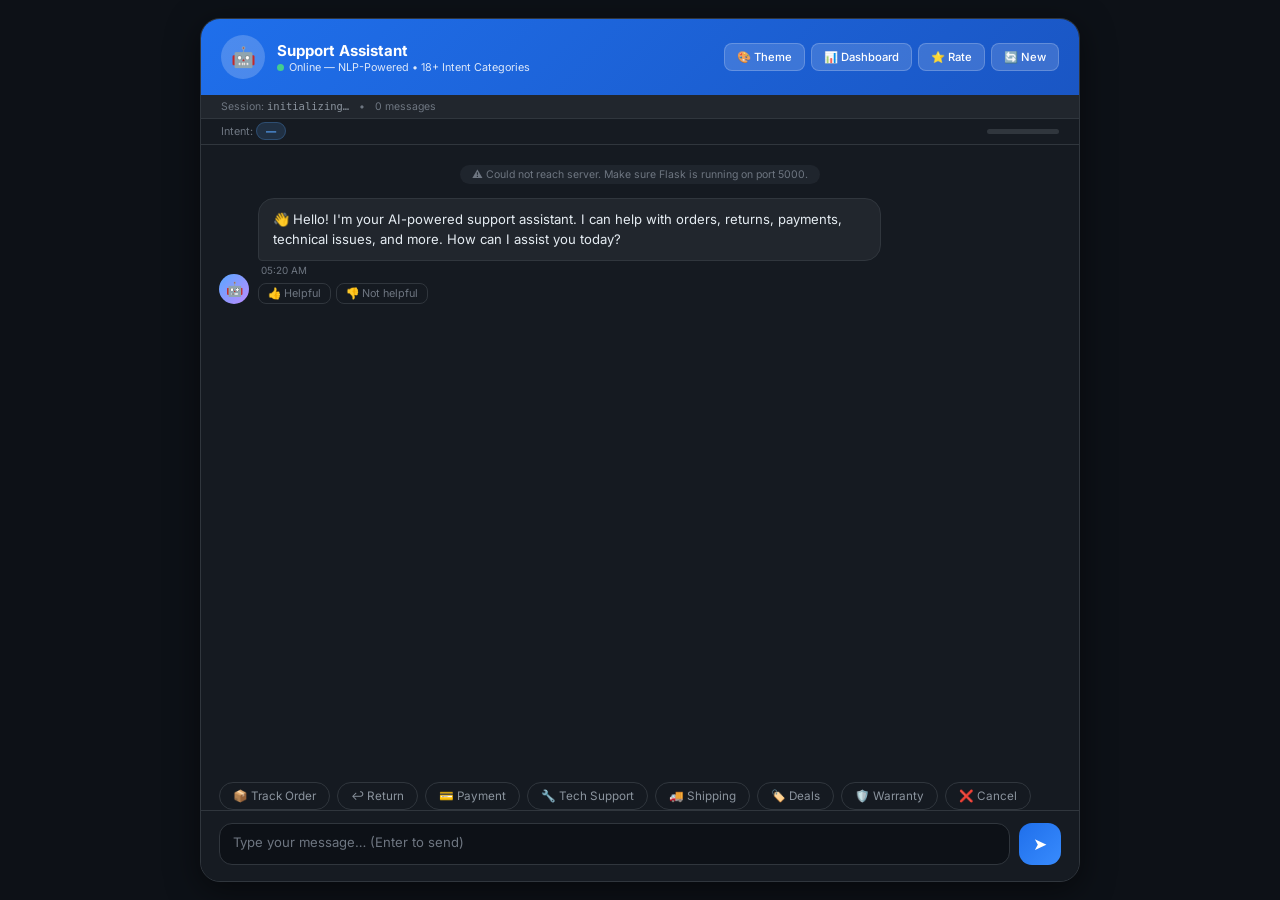
==== templates/index.html @ a16ea5a9 "first commit" ====
<!DOCTYPE html>
<html lang="en" data-theme="dark">
<head>
    <meta charset="UTF-8">
    <meta name="viewport" content="width=device-width, initial-scale=1.0">
    <title>Customer Support Chat</title>
    <link rel="icon" href="data:image/svg+xml,<svg xmlns='http://www.w3.org/2000/svg' viewBox='0 0 100 100'><text y='.9em' font-size='90'>🤖</text></svg>">
    <style>
        @import url('https://fonts.googleapis.com/css2?family=Inter:wght@300;400;500;600;700&display=swap');

        /* ── THEME VARIABLES ─────────────────────────────── */
        :root, [data-theme="dark"] {
            --bg:           #0d1117;
            --bg2:          #161b22;
            --bg3:          #21262d;
            --card:         rgba(22,27,34,0.95);
            --border:       #30363d;
            --accent:       #58a6ff;
            --accent2:      #bc8cff;
            --accent3:      #3fb950;
            --user-bubble:  linear-gradient(135deg, #1f6feb, #388bfd);
            --bot-bubble:   #21262d;
            --text:         #e6edf3;
            --text2:        #8b949e;
            --text3:        #6e7681;
            --header-bg:    linear-gradient(135deg, #1f6feb 0%, #1a56c4 100%);
            --shadow:       0 8px 32px rgba(0,0,0,0.5);
            --input-bg:     #0d1117;
            --send-btn:     linear-gradient(135deg,#1f6feb,#388bfd);
            --quick-border: #30363d;
            --quick-hover:  rgba(88,166,255,0.12);
            --modal-bg:     #161b22;
        }
        [data-theme="light"] {
            --bg:           #f0f2f5;
            --bg2:          #ffffff;
            --bg3:          #f8f9fb;
            --card:         #ffffff;
            --border:       #e1e4e8;
            --accent:       #0969da;
            --accent2:      #8250df;
            --accent3:      #1a7f37;
            --user-bubble:  linear-gradient(135deg,#0969da,#1f6feb);
            --bot-bubble:   #f6f8fa;
            --text:         #1f2328;
            --text2:        #57606a;
            --text3:        #8c959f;
            --header-bg:    linear-gradient(135deg,#0969da 0%,#1158c7 100%);
            --shadow:       0 4px 24px rgba(0,0,0,0.12);
            --input-bg:     #ffffff;
            --send-btn:     linear-gradient(135deg,#0969da,#1f6feb);
            --quick-border: #d0d7de;
            --quick-hover:  rgba(9,105,218,0.08);
            --modal-bg:     #ffffff;
        }
        [data-theme="purple"] {
            --bg:           #0f0a1e;
            --bg2:          #1a1130;
            --bg3:          #231742;
            --card:         rgba(26,17,48,0.96);
            --border:       #3d2b6b;
            --accent:       #c084fc;
            --accent2:      #e879f9;
            --accent3:      #4ade80;
            --user-bubble:  linear-gradient(135deg,#7c3aed,#a855f7);
            --bot-bubble:   #231742;
            --text:         #f0e6ff;
            --text2:        #a78bfa;
            --text3:        #7c6fa8;
            --header-bg:    linear-gradient(135deg,#7c3aed 0%,#6d28d9 100%);
            --shadow:       0 8px 32px rgba(124,58,237,0.3);
            --input-bg:     #0f0a1e;
            --send-btn:     linear-gradient(135deg,#7c3aed,#a855f7);
            --quick-border: #3d2b6b;
            --quick-hover:  rgba(192,132,252,0.1);
            --modal-bg:     #1a1130;
        }
        [data-theme="ocean"] {
            --bg:           #0a1628;
            --bg2:          #0d2240;
            --bg3:          #112d52;
            --card:         rgba(13,34,64,0.96);
            --border:       #1e4080;
            --accent:       #38bdf8;
            --accent2:      #22d3ee;
            --accent3:      #34d399;
            --user-bubble:  linear-gradient(135deg,#0284c7,#0ea5e9);
            --bot-bubble:   #112d52;
            --text:         #e0f2fe;
            --text2:        #7dd3fc;
            --text3:        #4d90b8;
            --header-bg:    linear-gradient(135deg,#0284c7 0%,#0369a1 100%);
            --shadow:       0 8px 32px rgba(2,132,199,0.25);
            --input-bg:     #0a1628;
            --send-btn:     linear-gradient(135deg,#0284c7,#0ea5e9);
            --quick-border: #1e4080;
            --quick-hover:  rgba(56,189,248,0.1);
            --modal-bg:     #0d2240;
        }

        /* ── RESET & BASE ────────────────────────────────── */
        *, *::before, *::after { margin:0; padding:0; box-sizing:border-box; }
        html { font-size:15px; }
        body {
            font-family:'Inter',-apple-system,BlinkMacSystemFont,sans-serif;
            background: var(--bg);
            min-height:100vh;
            display:flex;
            align-items:center;
            justify-content:center;
            transition: background 0.3s ease, color 0.3s ease;
        }

        ::-webkit-scrollbar { width:5px; }
        ::-webkit-scrollbar-thumb { background:var(--border); border-radius:3px; }

        /* ── CHAT WRAPPER ────────────────────────────────── */
        .chat-wrap {
            width:100%; max-width:880px;
            height:96vh;
            background: var(--card);
            border-radius:20px;
            box-shadow: var(--shadow);
            display:flex; flex-direction:column;
            overflow:hidden;
            border:1px solid var(--border);
            transition: all 0.3s ease;
        }

        /* ── HEADER ──────────────────────────────────────── */
        .header {
            background: var(--header-bg);
            color:#fff; padding:16px 20px;
            display:flex; align-items:center; gap:12px;
            flex-shrink:0;
        }
        .bot-avatar {
            width:44px; height:44px;
            background:rgba(255,255,255,0.2);
            border-radius:50%;
            display:flex; align-items:center; justify-content:center;
            font-size:20px; flex-shrink:0;
        }
        .header-info h2 { font-size:1rem; font-weight:700; }
        .header-info p  { font-size:0.72rem; opacity:0.85; margin-top:1px; display:flex; align-items:center; gap:5px; }
        .online-dot {
            width:7px; height:7px; background:#4ade80;
            border-radius:50%; display:inline-block;
            animation: pulse-g 2s infinite;
        }
        @keyframes pulse-g { 0%,100%{opacity:1}50%{opacity:0.5} }

        .header-actions { margin-left:auto; display:flex; align-items:center; gap:6px; }
        .hbtn {
            background:rgba(255,255,255,0.15);
            border:1px solid rgba(255,255,255,0.2);
            color:#fff; padding:6px 12px;
            border-radius:8px; cursor:pointer;
            font-size:0.75rem; font-weight:500;
            transition:background 0.2s;
            text-decoration:none; display:inline-block;
            font-family:inherit;
        }
        .hbtn:hover { background:rgba(255,255,255,0.28); }

        /* Theme picker */
        .theme-picker {
            position:relative; display:inline-block;
        }
        .theme-menu {
            display:none;
            position:absolute; top:calc(100% + 6px); right:0;
            background:var(--modal-bg);
            border:1px solid var(--border);
            border-radius:10px;
            padding:6px;
            z-index:999;
            min-width:140px;
            box-shadow: var(--shadow);
        }
        .theme-picker.open .theme-menu { display:block; }
        .theme-opt {
            display:flex; align-items:center; gap:8px;
            padding:7px 10px;
            border-radius:7px;
            cursor:pointer;
            font-size:0.78rem;
            color:var(--text2);
            transition:background 0.15s;
        }
        .theme-opt:hover { background:var(--quick-hover); color:var(--accent); }
        .theme-opt.active { color:var(--accent); font-weight:600; }
        .theme-dot { width:10px; height:10px; border-radius:50%; flex-shrink:0; }

        /* ── SESSION BAR ─────────────────────────────────── */
        .session-bar {
            padding:5px 20px;
            background:var(--bg3);
            border-bottom:1px solid var(--border);
            font-size:0.7rem; color:var(--text3);
            display:flex; align-items:center; gap:10px;
        }
        .session-bar code { font-family:monospace; color:var(--text2); }

        /* ── INTENT BAR ──────────────────────────────────── */
        .intent-bar {
            padding:6px 20px;
            background:var(--bg2);
            border-bottom:1px solid var(--border);
            display:flex; align-items:center; gap:8px;
            font-size:0.72rem; color:var(--text3); flex-shrink:0;
        }
        .intent-badge {
            background:rgba(88,166,255,0.15);
            color:var(--accent);
            border:1px solid rgba(88,166,255,0.25);
            padding:2px 9px; border-radius:12px;
            font-size:0.68rem; font-weight:600;
        }
        .conf-wrap { margin-left:auto; display:flex; align-items:center; gap:6px; }
        .conf-bar { width:72px; height:5px; background:var(--border); border-radius:3px; overflow:hidden; }
        .conf-fill {
            height:100%;
            background:linear-gradient(90deg,var(--accent),var(--accent2));
            border-radius:3px; transition:width 0.5s ease;
        }

        /* ── MESSAGES ────────────────────────────────────── */
        .messages {
            flex:1; overflow-y:auto;
            padding:20px 18px; display:flex;
            flex-direction:column; gap:14px;
        }
        .msg-row {
            display:flex; align-items:flex-end; gap:9px;
            animation: fadeUp 0.28s ease;
        }
        @keyframes fadeUp { from{opacity:0;transform:translateY(10px)} to{opacity:1;transform:none} }
        .msg-row.user { flex-direction:row-reverse; }

        .av {
            width:30px; height:30px; border-radius:50%;
            display:flex; align-items:center; justify-content:center;
            font-size:14px; flex-shrink:0;
        }
        .av.bot  { background:linear-gradient(135deg,var(--accent),var(--accent2)); }
        .av.user { background:linear-gradient(135deg,var(--accent3),var(--accent)); }

        .msg-group { max-width:74%; display:flex; flex-direction:column; gap:3px; }
        .msg-row.user .msg-group { align-items:flex-end; }

        .bubble {
            padding:10px 14px; border-radius:16px;
            font-size:0.875rem; line-height:1.55;
            word-break:break-word;
        }
        .bubble.bot {
            background:var(--bot-bubble);
            border:1px solid var(--border);
            color:var(--text);
            border-bottom-left-radius:4px;
        }
        .bubble.user {
            background:var(--user-bubble);
            color:#fff;
            border-bottom-right-radius:4px;
        }

        .msg-meta {
            display:flex; align-items:center; gap:5px;
            font-size:0.66rem; color:var(--text3); padding:0 3px;
        }
        .sent-tag {
            padding:1px 6px; border-radius:10px;
            font-size:0.63rem; font-weight:600;
        }
        .sent-tag.positive { background:rgba(63,185,80,0.15); color:#3fb950; }
        .sent-tag.negative { background:rgba(248,81,73,0.18); color:#f85149; }
        .sent-tag.neutral  { background:rgba(139,148,158,0.15); color:var(--text2); }

        .entity-pills { display:flex; flex-wrap:wrap; gap:4px; margin-top:6px; }
        .epill {
            background:rgba(188,140,255,0.12);
            color:var(--accent2);
            border:1px solid rgba(188,140,255,0.2);
            padding:1px 7px; border-radius:10px;
            font-size:0.63rem; font-weight:500;
        }

        /* Feedback row */
        .fb-row { display:flex; gap:5px; margin-top:4px; }
        .fb-btn {
            background:transparent;
            border:1px solid var(--border);
            color:var(--text3);
            padding:3px 9px; border-radius:8px;
            font-size:0.72rem; cursor:pointer;
            transition:all 0.15s; font-family:inherit;
        }
        .fb-btn:hover { border-color:var(--accent); color:var(--accent); background:var(--quick-hover); }
        .fb-btn.good { background:rgba(63,185,80,0.12); color:#3fb950; border-color:#3fb950; }
        .fb-btn.bad  { background:rgba(248,81,73,0.12); color:#f85149; border-color:#f85149; }

        /* Typing */
        .typing-row { display:none; align-items:flex-end; gap:9px; }
        .typing-row.show { display:flex; }
        .typing-dots {
            background:var(--bot-bubble);
            border:1px solid var(--border);
            border-radius:16px; border-bottom-left-radius:4px;
            padding:11px 16px; display:flex; gap:4px;
        }
        .tdot {
            width:6px; height:6px; background:var(--text3);
            border-radius:50%; animation:bounce 1.2s infinite;
        }
        .tdot:nth-child(2){animation-delay:.2s} .tdot:nth-child(3){animation-delay:.4s}
        @keyframes bounce{0%,60%,100%{transform:none}30%{transform:translateY(-5px)}}

        .sys-msg {
            text-align:center; font-size:0.7rem; color:var(--text3);
            background:rgba(110,118,129,0.12); border-radius:20px;
            padding:3px 12px; width:fit-content; margin:0 auto;
        }

        /* ── QUICK REPLIES ───────────────────────────────── */
        .quick-replies {
            padding:8px 18px 0;
            display:flex; flex-wrap:wrap; gap:7px;
        }
        .qbtn {
            background:transparent;
            border:1px solid var(--quick-border);
            color:var(--text2); padding:6px 13px;
            border-radius:20px; font-size:0.78rem;
            cursor:pointer; transition:all 0.18s;
            font-family:inherit;
        }
        .qbtn:hover { border-color:var(--accent); color:var(--accent); background:var(--quick-hover); }

        /* ── INPUT ───────────────────────────────────────── */
        .input-area {
            padding:12px 18px 16px;
            border-top:1px solid var(--border);
            background:var(--bg2); flex-shrink:0;
        }
        .input-row { display:flex; gap:9px; align-items:flex-end; }
        .msg-input {
            flex:1;
            background:var(--input-bg);
            border:1px solid var(--border);
            border-radius:13px;
            color:var(--text); font-family:inherit;
            font-size:0.875rem; padding:10px 13px;
            resize:none; outline:none;
            min-height:42px; max-height:110px;
            transition:border-color 0.2s;
        }
        .msg-input::placeholder { color:var(--text3); }
        .msg-input:focus { border-color:var(--accent); }
        .send-btn {
            width:42px; height:42px;
            background:var(--send-btn);
            border:none; border-radius:13px;
            color:#fff; font-size:17px;
            cursor:pointer; display:flex;
            align-items:center; justify-content:center;
            flex-shrink:0; transition:all 0.18s;
        }
        .send-btn:hover { transform:scale(1.06); box-shadow:0 4px 16px rgba(31,111,235,0.4); }
        .send-btn:active { transform:scale(0.96); }
        .send-btn:disabled { opacity:0.45; cursor:not-allowed; transform:none; }

        /* ── RATING MODAL ────────────────────────────────── */
        .modal-overlay {
            display:none; position:fixed; inset:0;
            background:rgba(0,0,0,0.55); z-index:200;
            align-items:center; justify-content:center;
            backdrop-filter: blur(4px);
        }
        .modal-overlay.show { display:flex; }
        .modal {
            background:var(--modal-bg);
            border:1px solid var(--border);
            border-radius:18px; padding:28px 32px;
            width:340px; text-align:center;
            box-shadow:var(--shadow);
            animation: popIn 0.25s ease;
        }
        @keyframes popIn { from{opacity:0;transform:scale(0.92)} to{opacity:1;transform:none} }
        .modal h3 { font-size:1.05rem; color:var(--text); margin-bottom:5px; }
        .modal p  { font-size:0.82rem; color:var(--text2); margin-bottom:14px; }
        .stars { display:flex; justify-content:center; gap:8px; margin:12px 0; }
        .star {
            font-size:1.9rem; cursor:pointer;
            transition:transform 0.14s;
            filter:grayscale(1); opacity:0.5;
        }
        .star:hover, .star.sel { filter:none; opacity:1; transform:scale(1.15); }
        .rating-txt { font-size:0.8rem; color:var(--text2); height:18px; margin-bottom:8px; }
        .modal-textarea {
            width:100%; padding:9px 11px;
            background:var(--input-bg);
            border:1px solid var(--border); border-radius:10px;
            font-size:0.83rem; resize:none; height:65px;
            font-family:inherit; outline:none; color:var(--text);
            transition:border-color 0.2s; margin-bottom:14px;
        }
        .modal-textarea:focus { border-color:var(--accent); }
        .modal-textarea::placeholder { color:var(--text3); }
        .modal-acts { display:flex; gap:9px; justify-content:center; }
        .mbtn {
            padding:8px 20px; border-radius:9px;
            border:none; cursor:pointer;
            font-size:0.83rem; font-weight:600;
            transition:all 0.18s; font-family:inherit;
        }
        .mbtn-primary { background:var(--send-btn); color:#fff; }
        .mbtn-primary:hover { opacity:0.88; }
        .mbtn-ghost {
            background:transparent;
            border:1px solid var(--border);
            color:var(--text2);
        }
        .mbtn-ghost:hover { background:var(--quick-hover); }

        @media(max-width:600px){
            .chat-wrap{height:100vh;border-radius:0;}
            .bubble{max-width:92%;}
            .header-actions .hbtn:not(.keep){display:none;}
        }
    </style>
</head>
<body>
<div class="chat-wrap">

    <!-- Header -->
    <div class="header">
        <div class="bot-avatar">🤖</div>
        <div class="header-info">
            <h2>Support Assistant</h2>
            <p><span class="online-dot"></span> Online — NLP-Powered • 18+ Intent Categories</p>
        </div>
        <div class="header-actions">

            <!-- Theme Picker -->
            <div class="theme-picker" id="themePicker">
                <button class="hbtn keep" onclick="toggleThemePicker()">🎨 Theme</button>
                <div class="theme-menu" id="themeMenu">
                    <div class="theme-opt active" data-theme="dark" onclick="setTheme('dark')">
                        <span class="theme-dot" style="background:#58a6ff"></span> Dark
                    </div>
                    <div class="theme-opt" data-theme="light" onclick="setTheme('light')">
                        <span class="theme-dot" style="background:#0969da"></span> Light
                    </div>
                    <div class="theme-opt" data-theme="purple" onclick="setTheme('purple')">
                        <span class="theme-dot" style="background:#c084fc"></span> Purple
                    </div>
                    <div class="theme-opt" data-theme="ocean" onclick="setTheme('ocean')">
                        <span class="theme-dot" style="background:#38bdf8"></span> Ocean
                    </div>
                </div>
            </div>

            <a href="/dashboard" class="hbtn" target="_blank">📊 Dashboard</a>
            <button class="hbtn" onclick="showRatingModal()">⭐ Rate</button>
            <button class="hbtn keep" onclick="clearChat()">🔄 New</button>
        </div>
    </div>

    <!-- Session bar -->
    <div class="session-bar">
        <span>Session: <code id="sessionId">initializing…</code></span>
        <span>•</span>
        <span id="msgCount">0 messages</span>
    </div>

    <!-- Intent bar -->
    <div class="intent-bar">
        <span>Intent: <span class="intent-badge" id="intentBadge">—</span></span>
        <div class="conf-wrap">
            <span id="confLabel" style="font-size:0.7rem;color:var(--text3)"></span>
            <div class="conf-bar"><div class="conf-fill" id="confFill" style="width:0%"></div></div>
        </div>
    </div>

    <!-- Messages -->
    <div class="messages" id="messages"></div>

    <!-- Typing indicator -->
    <div class="typing-row" id="typing" style="padding:0 18px 8px">
        <div class="av bot">🤖</div>
        <div class="typing-dots">
            <div class="tdot"></div><div class="tdot"></div><div class="tdot"></div>
        </div>
    </div>

    <!-- Quick replies -->
    <div class="quick-replies" id="qr">
        <button class="qbtn" onclick="sendQuick('Where is my order?')">📦 Track Order</button>
        <button class="qbtn" onclick="sendQuick('I want to return my order')">↩️ Return</button>
        <button class="qbtn" onclick="sendQuick('Payment failed')">💳 Payment</button>
        <button class="qbtn" onclick="sendQuick('Technical issue')">🔧 Tech Support</button>
        <button class="qbtn" onclick="sendQuick('What are your shipping options?')">🚚 Shipping</button>
        <button class="qbtn" onclick="sendQuick('Any current promotions?')">🏷️ Deals</button>
        <button class="qbtn" onclick="sendQuick('Warranty information')">🛡️ Warranty</button>
        <button class="qbtn" onclick="sendQuick('Cancel my subscription')">❌ Cancel</button>
    </div>

    <!-- Input -->
    <div class="input-area">
        <div class="input-row">
            <textarea class="msg-input" id="input"
                placeholder="Type your message… (Enter to send)"
                rows="1"
                onkeydown="onKey(event)"
                oninput="resize(this)"></textarea>
            <button class="send-btn" id="sendBtn" onclick="sendMsg()">➤</button>
        </div>
    </div>
</div>

<!-- Rating Modal -->
<div class="modal-overlay" id="ratingModal">
    <div class="modal">
        <h3>Rate Your Experience</h3>
        <p>How satisfied were you with the support?</p>
        <div class="stars">
            <span class="star" onclick="selectStar(1)" id="s1">⭐</span>
            <span class="star" onclick="selectStar(2)" id="s2">⭐</span>
            <span class="star" onclick="selectStar(3)" id="s3">⭐</span>
            <span class="star" onclick="selectStar(4)" id="s4">⭐</span>
            <span class="star" onclick="selectStar(5)" id="s5">⭐</span>
        </div>
        <div class="rating-txt" id="ratingTxt"></div>
        <textarea class="modal-textarea" id="feedbackTxt" placeholder="Optional — tell us more…"></textarea>
        <div class="modal-acts">
            <button class="mbtn mbtn-ghost" onclick="closeModal()">Skip</button>
            <button class="mbtn mbtn-primary" onclick="submitRating()">Submit</button>
        </div>
    </div>
</div>

<script>
/* ── STATE ─────────────────────────────────────────── */
let sessionId = null;
let msgCount  = 0;
let selRating = 0;
let lastIntent = null;
const API = '';

const ratingLabels = {
    1:'😞 Very Dissatisfied', 2:'😕 Dissatisfied',
    3:'😐 Neutral', 4:'😊 Satisfied', 5:'🤩 Very Satisfied'
};

/* ── THEME ─────────────────────────────────────────── */
function setTheme(t) {
    document.documentElement.setAttribute('data-theme', t);
    localStorage.setItem('chatTheme', t);
    document.querySelectorAll('.theme-opt').forEach(el => {
        el.classList.toggle('active', el.dataset.theme === t);
    });
    closePicker();
}
function toggleThemePicker() {
    document.getElementById('themePicker').classList.toggle('open');
}
function closePicker() {
    document.getElementById('themePicker').classList.remove('open');
}
document.addEventListener('click', e => {
    if (!document.getElementById('themePicker').contains(e.target)) closePicker();
});
// Restore saved theme
(function () {
    const saved = localStorage.getItem('chatTheme') || 'dark';
    setTheme(saved);
})();

/* ── SESSION ───────────────────────────────────────── */
async function init() {
    const saved = sessionStorage.getItem('sid');
    if (saved) {
        sessionId = saved;
        setSessionDisplay(sessionId);
        await loadHistory();
    } else {
        await createSession();
        addBot("👋 Hello! I'm your AI-powered support assistant. I can help with orders, returns, payments, technical issues, and more. How can I assist you today?", 'greeting', 1.0);
    }
}

async function createSession() {
    try {
        const r = await fetch(`${API}/api/chat/session`, { method:'POST' });
        const d = await r.json();
        sessionId = d.session_id;
        sessionStorage.setItem('sid', sessionId);
        setSessionDisplay(sessionId);
    } catch(e) {
        addSys('⚠️ Could not reach server. Make sure Flask is running on port 5000.');
    }
}

async function loadHistory() {
    try {
        const r = await fetch(`${API}/api/chat/history/${sessionId}`);
        const d = await r.json();
        if (d.messages && d.messages.length > 0) {
            document.getElementById('messages').innerHTML = '';
            d.messages.forEach(m => {
                if (m.message_type === 'user') addUser(m.content);
                else addBot(m.content, m.intent, m.confidence);
            });
            msgCount = d.messages.filter(m => m.message_type === 'user').length;
            updateCount();
        } else {
            addBot("👋 Welcome back! How can I help you today?", 'greeting', 1.0);
        }
    } catch(e) {
        addBot("👋 Hello! How can I help you?", 'greeting', 1.0);
    }
}

function setSessionDisplay(sid) {
    document.getElementById('sessionId').textContent = sid.substring(0,8) + '…';
}

/* ── MESSAGING ─────────────────────────────────────── */
async function sendMsg() {
    const el = document.getElementById('input');
    const msg = el.value.trim();
    if (!msg || !sessionId) return;

    el.value = ''; el.style.height = 'auto';
    document.getElementById('sendBtn').disabled = true;
    document.getElementById('qr').style.display = 'none';

    addUser(msg);
    showTyping();

    try {
        const r = await fetch(`${API}/api/chat/message`, {
            method:'POST',
            headers:{'Content-Type':'application/json'},
            body: JSON.stringify({ session_id: sessionId, message: msg })
        });

        hideTyping();

        if (!r.ok) {
            const err = await r.json().catch(() => ({}));
            addBot(`⚠️ Error: ${err.error || 'Server error ('+r.status+')'}. Please try again.`, 'error', 0);
        } else {
            const d = await r.json();
            addBot(d.response, d.intent, d.confidence / 100, d.sentiment, d.entities, d.response_time_ms);
            updateIntentBar(d.intent, d.confidence);
            lastIntent = d.intent;
            msgCount++;
            updateCount();
        }
    } catch(e) {
        hideTyping();
        addBot('⚠️ Connection error. Make sure the Flask server is running (`python run.py`) and try again.', 'error', 0);
        console.error('Send error:', e);
    }

    document.getElementById('sendBtn').disabled = false;
    document.getElementById('input').focus();
}

function sendQuick(t) { document.getElementById('input').value = t; sendMsg(); }
function onKey(e) { if (e.key==='Enter' && !e.shiftKey){ e.preventDefault(); sendMsg(); } }
function resize(el) { el.style.height='auto'; el.style.height=Math.min(el.scrollHeight,108)+'px'; }

/* ── RENDER HELPERS ────────────────────────────────── */
function addUser(text) {
    const area = document.getElementById('messages');
    area.insertAdjacentHTML('beforeend', `
        <div class="msg-row user">
            <div class="msg-group">
                <div class="bubble user">${esc(text)}</div>
                <div class="msg-meta" style="justify-content:flex-end">${time()}</div>
            </div>
            <div class="av user">👤</div>
        </div>`);
    scroll();
}

function addBot(text, intent, confidence, sentiment, entities, rt) {
    const sentHtml = buildSentiment(sentiment);
    const entityHtml = buildEntities(entities);
    const rtHtml = rt ? `<span>• ${rt}ms</span>` : '';
    const area = document.getElementById('messages');
    area.insertAdjacentHTML('beforeend', `
        <div class="msg-row bot">
            <div class="av bot">🤖</div>
            <div class="msg-group">
                <div class="bubble bot">${esc(text)}${entityHtml}</div>
                <div class="msg-meta">
                    ${time()} ${rtHtml} ${sentHtml}
                </div>
                <div class="fb-row">
                    <button class="fb-btn" onclick="doFeedback(this,true)">👍 Helpful</button>
                    <button class="fb-btn" onclick="doFeedback(this,false)">👎 Not helpful</button>
                </div>
            </div>
        </div>`);
    scroll();
}

function addSys(text) {
    document.getElementById('messages')
        .insertAdjacentHTML('beforeend', `<div class="sys-msg">${text}</div>`);
}

function buildSentiment(s) {
    if (!s || !s.sentiment) return '';
    const e = {positive:'😊',negative:'😔',neutral:'😐'}[s.sentiment] || '';
    let h = `<span class="sent-tag ${s.sentiment}">${e} ${s.sentiment}</span>`;
    if (s.is_urgent) h += `<span class="sent-tag" style="background:rgba(240,165,0,.15);color:#f0a500">⚡ urgent</span>`;
    return h;
}

function buildEntities(entities) {
    if (!entities || Object.keys(entities).length === 0) return '';
    const pills = Object.entries(entities)
        .map(([k,v]) => `<span class="epill">📌 ${k}: ${esc(String(v))}</span>`)
        .join('');
    return `<div class="entity-pills">${pills}</div>`;
}

/* ── TYPING ────────────────────────────────────────── */
function showTyping() {
    const t = document.getElementById('typing');
    t.classList.add('show'); scroll();
}
function hideTyping() {
    document.getElementById('typing').classList.remove('show');
}

/* ── INTENT BAR ────────────────────────────────────── */
function updateIntentBar(intent, confidence) {
    if (!intent) return;
    document.getElementById('intentBadge').textContent = intent.replace(/_/g,' ');
    document.getElementById('confLabel').textContent = confidence + '%';
    document.getElementById('confFill').style.width = confidence + '%';
}

/* ── FEEDBACK ──────────────────────────────────────── */
async function doFeedback(btn, helpful) {
    const row = btn.closest('.fb-row');
    row.querySelectorAll('.fb-btn').forEach(b => b.classList.remove('good','bad'));
    btn.classList.add(helpful ? 'good' : 'bad');
    try {
        await fetch(`${API}/api/chat/feedback`, {
            method:'POST',
            headers:{'Content-Type':'application/json'},
            body: JSON.stringify({ session_id:sessionId, rating:helpful?5:2, helpful, intent_tag:lastIntent })
        });
    } catch(e) {}
}

/* ── RATING MODAL ──────────────────────────────────── */
function showRatingModal() { document.getElementById('ratingModal').classList.add('show'); }
function closeModal() { document.getElementById('ratingModal').classList.remove('show'); }
function selectStar(n) {
    selRating = n;
    for (let i=1;i<=5;i++) document.getElementById('s'+i).classList.toggle('sel', i<=n);
    document.getElementById('ratingTxt').textContent = ratingLabels[n] || '';
}
async function submitRating() {
    if (!selRating) { alert('Please select a rating.'); return; }
    const txt = document.getElementById('feedbackTxt').value;
    try {
        await fetch(`${API}/api/chat/feedback`, {
            method:'POST',
            headers:{'Content-Type':'application/json'},
            body: JSON.stringify({ session_id:sessionId, rating:selRating, feedback_text:txt, intent_tag:lastIntent })
        });
        closeModal();
        addBot(`Thank you for your ${selRating}-star rating! 🌟 Your feedback helps us improve.`, 'thanks', 0.99);
    } catch(e) { closeModal(); }
}

/* ── CHAT RESET ────────────────────────────────────── */
function clearChat() {
    sessionStorage.removeItem('sid');
    sessionId = null; msgCount = 0;
    document.getElementById('messages').innerHTML = '';
    document.getElementById('qr').style.display = '';
    document.getElementById('intentBadge').textContent = '—';
    document.getElementById('confLabel').textContent = '';
    document.getElementById('confFill').style.width = '0%';
    updateCount();
    init();
}

/* ── UTILS ─────────────────────────────────────────── */
function esc(s) {
    const d = document.createElement('div');
    d.textContent = s;
    return d.innerHTML.replace(/\n/g,'<br>');
}
function time() {
    return new Date().toLocaleTimeString([], {hour:'2-digit', minute:'2-digit'});
}
function scroll() {
    const m = document.getElementById('messages');
    setTimeout(() => m.scrollTop = m.scrollHeight, 40);
}
function updateCount() {
    document.getElementById('msgCount').textContent = `${msgCount} message${msgCount!==1?'s':''}`;
}

init();
</script>
</body>
</html>
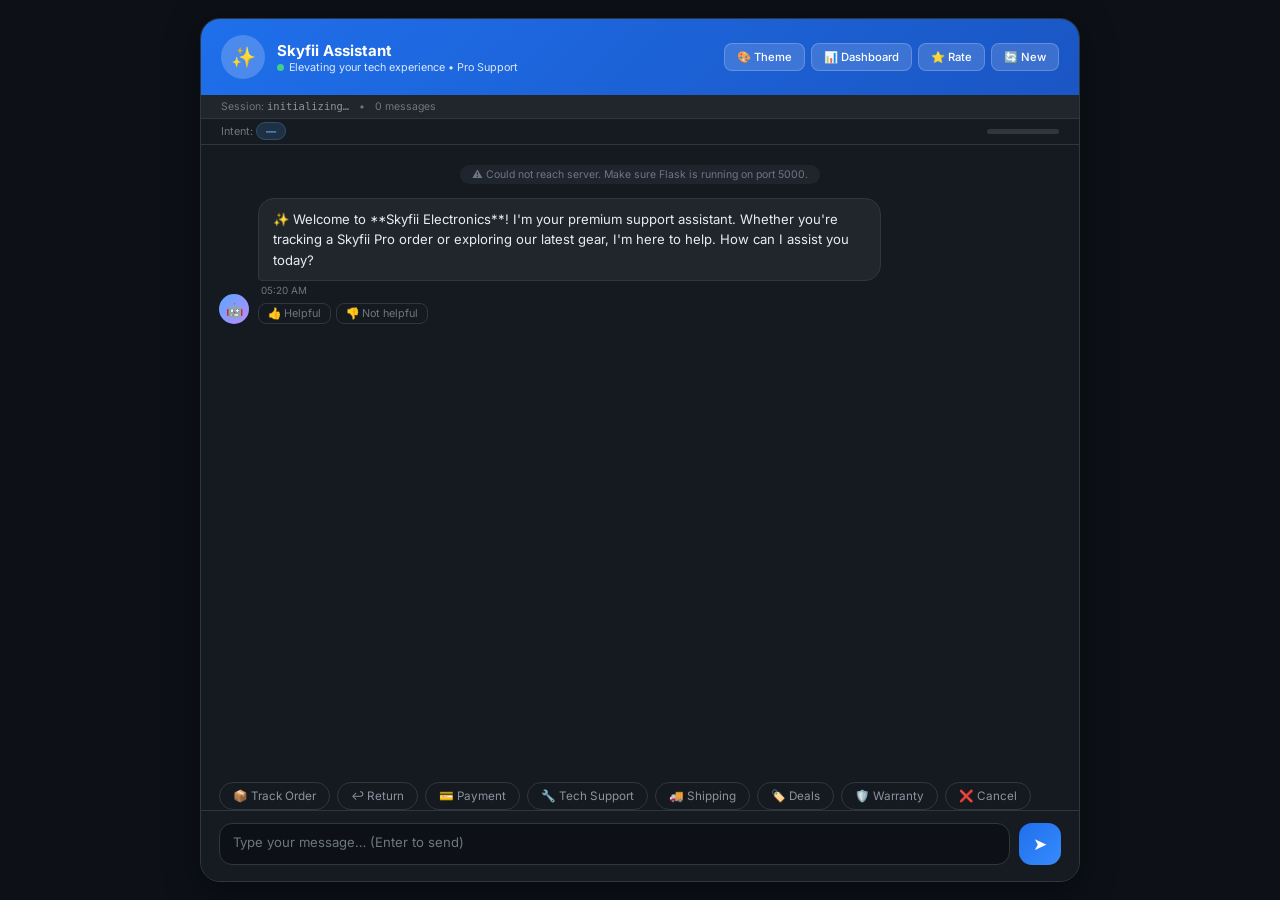
==== commit 17701927: "Upgrade: Skyfii Electronics branding, improved NLP accuracy, and premium glassmorphic UI" ====
--- a/templates/index.html
+++ b/templates/index.html
@@ -436,10 +436,10 @@
 
     <!-- Header -->
     <div class="header">
-        <div class="bot-avatar">🤖</div>
+        <div class="bot-avatar">✨</div>
         <div class="header-info">
-            <h2>Support Assistant</h2>
-            <p><span class="online-dot"></span> Online — NLP-Powered • 18+ Intent Categories</p>
+            <h2>Skyfii Assistant</h2>
+            <p><span class="online-dot"></span> Elevating your tech experience • Pro Support</p>
         </div>
         <div class="header-actions">
 
@@ -587,7 +587,7 @@
         await loadHistory();
     } else {
         await createSession();
-        addBot("👋 Hello! I'm your AI-powered support assistant. I can help with orders, returns, payments, technical issues, and more. How can I assist you today?", 'greeting', 1.0);
+        addBot("✨ Welcome to **Skyfii Electronics**! I'm your premium support assistant. Whether you're tracking a Skyfii Pro order or exploring our latest gear, I'm here to help. How can I assist you today?", 'greeting', 1.0);
     }
 }
 
